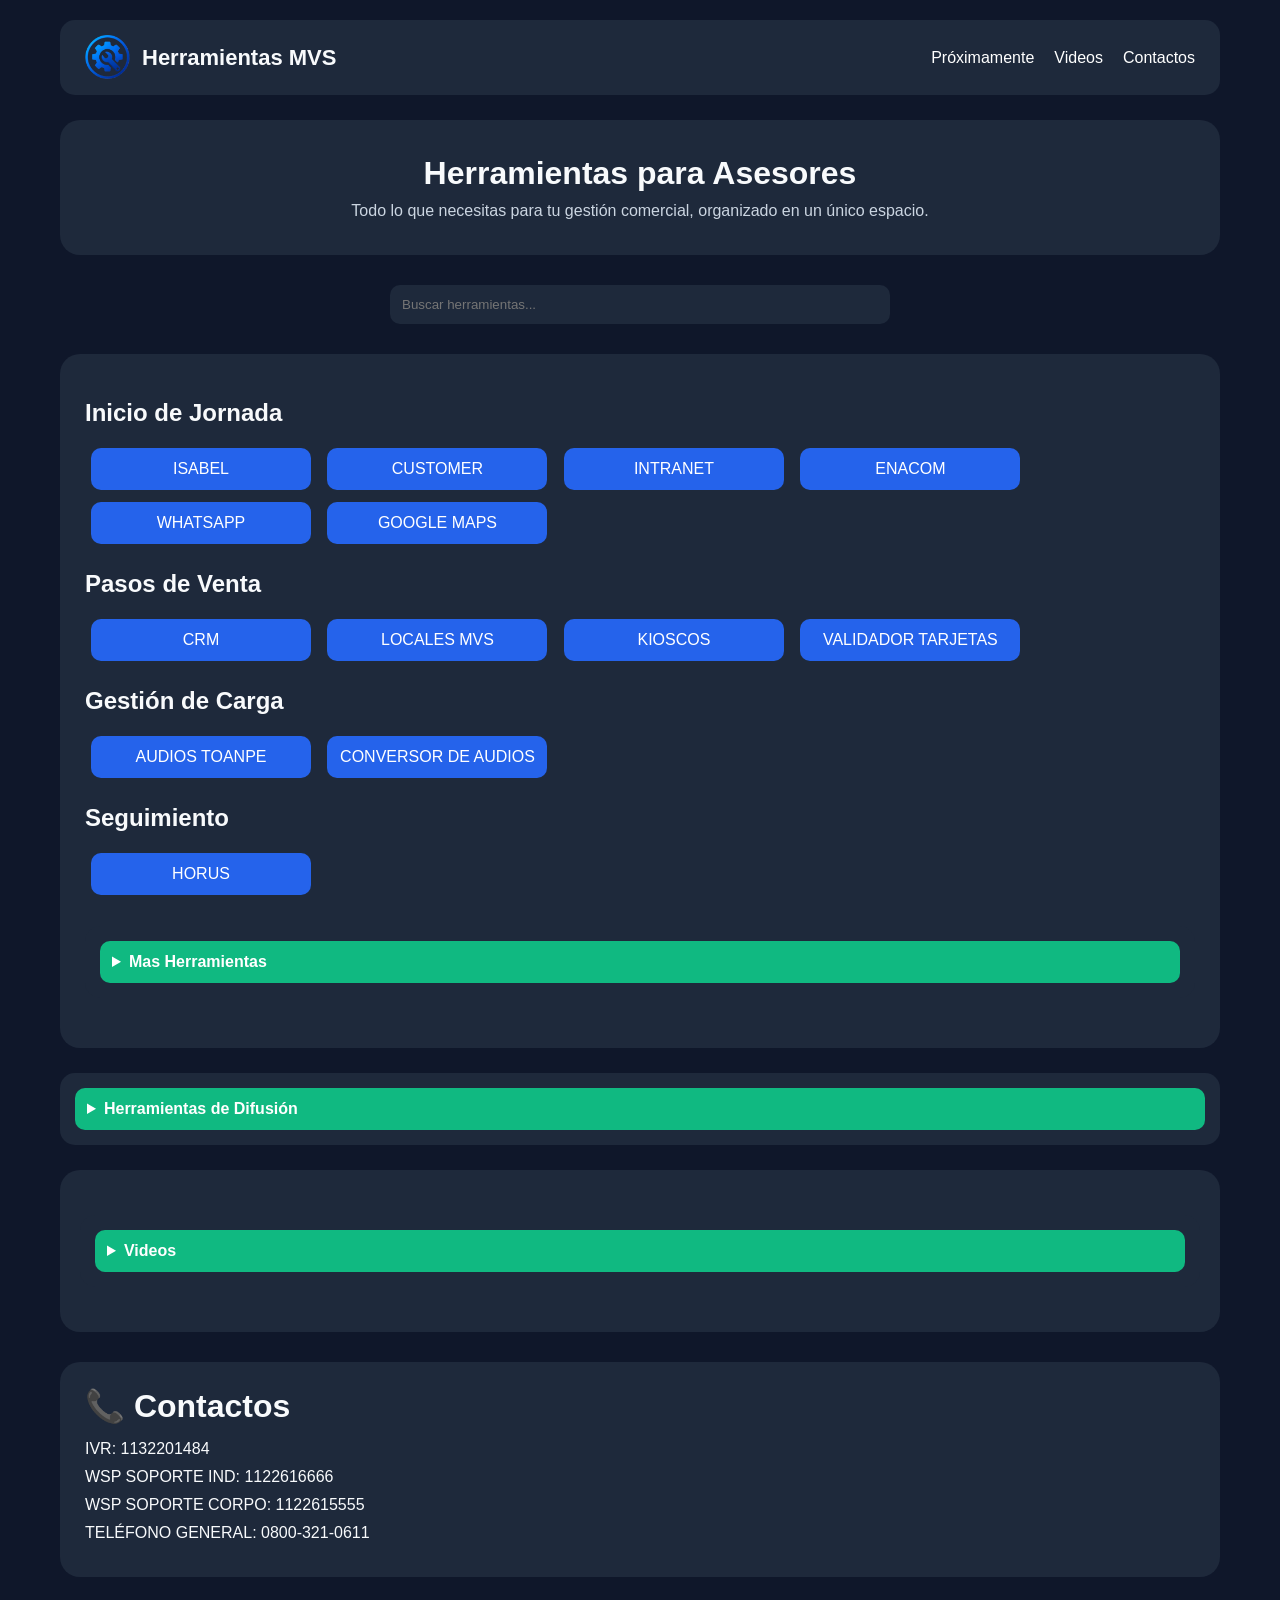
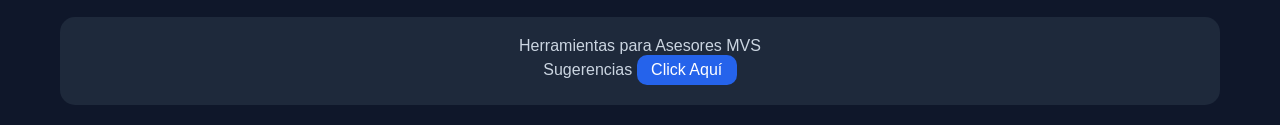
==== index.html @ e7a5f932 "Update CRM link to new URL" ====
<!DOCTYPE html>
<html lang="es">
    <head>
        <meta charset="UTF-8">
        <meta name="viewport" content="width=device-width,
        initial-scale=1.0">
        <title>Herramientas Asesores</title>
        <link rel="stylesheet" href="style.css">
        <link rel="icon" type="image/png" href="favicon.png">
    </head>

    <body>
        <nav>
            <div class="logo">
                <img src="favicon.png" alt="Logo">
                <span>Herramientas MVS</span>
            </div>

            <div class="menu">
                <a href="proximamente.html">Próximamente</a>
                <a href="#videos">Videos</a>
                <a href="#contactos">Contactos</a>
            </div>
        </nav>

<header class="hero">
    <h1>Herramientas para Asesores</h1>

    <p>
        Todo lo que necesitas para tu gestión comercial, organizado en un único espacio.
    </p>
    
</header>
        <input
          type="text"
          id="buscador"
          placeholder="Buscar herramientas..."
          onkeyup="buscarHerramienta()">

    
        <div class="contenedor-botones">

            <h2>Inicio de Jornada</h2>
            <a href="https://192.168.1.99/index.php" class="cta-btn">ISABEL</a>
            <a href="https://customercorner.net/users/sign_in" class="cta-btn">CUSTOMER</a>
            <a href="https://sites.google.com/view/planes-mvs/oferta-m%C3%B3vil/individuos/claro-febrero-80" class="cta-btn">INTRANET</a>
            <a href="https://numeracion.enacom.gob.ar/" class="cta-btn">ENACOM</a>
            <a href="https://web.whatsapp.com/" class="cta-btn">WHATSAPP</a>
            <a href="https://www.google.com/maps" class="cta-btn">GOOGLE MAPS</a>




            <h2>Pasos de Venta</h2>
            <a href="https://consultas.bitandbrain.com/" class="cta-btn">CRM</a>
            <a href="https://www.movistar.com.ar/ayuda/locales-movistar" class="cta-btn">LOCALES MVS</a>
            <a href="https://www.movistar.com.ar/ayuda/pedir-nuevo-chip" class="cta-btn">KIOSCOS</a>
            <a href="https://www.vccgenerator.org/es/validador-de-tarjeta-de-credito/" class="cta-btn">VALIDADOR TARJETAS</a>


            <h2>Gestión de Carga</h2>
            <a href="http://192.168.1.3:5000/" class="cta-btn">AUDIOS TOANPE</a>
            <a href="https://online-audio-converter.com/sp/" class="cta-btn">CONVERSOR DE AUDIOS</a>

            <h2>Seguimiento</h2>
            <a href="http://192.168.1.25:800/#metricas" class="cta-btn">HORUS</a>



           <details>
              <summary>Mas Herramientas</summary>
              <a href="https://pagosce.cobroexpress.com.ar/" class="cta-btn">COBRO EXPRESS</a>
              <a href="https://padlet.com/leandroavila93/movistar-mausof-dwptjrnnmzslsf9q" class="cta-btn">PADLETT</a>
              <a href="https://nollame.aaip.gob.ar/" class="cta-btn">REGISTRO NO LLAME</a>
              <a href="https://pagosnet.provincianet.com.ar/pagosnet/public/application/payment/paywithoutbarcode" class="cta-btn">CORROBORAR TT</a>
              <a href="https://pagos.prontopago.com.ar/#/login" class="cta-btn">PRONTO PAGO</a>
              <a href="https://www.movistar.com.ar/4g" class="cta-btn">COBERTURA MOVIL</a>
               <h2>CUIT</h2>
              <a href="https://www.cuitonline.com/" class="cta-btn">CUIT ONLINE</a>
              <a href="https://www.agip.gob.ar/" class="cta-btn">INGRESOS BRUTOS</a>
           </details>

        </div>
<details>
         <summary>Herramientas de Difusión</summary>

         <a href="https://chromewebstore.google.com/detail/njlokjfmljicmjpongdkpgkpcemppmbn?utm_source=item-share-cb" class="cta-btn">WABiz</a>

        </details>



    <div class="video-card" id="videos">
    <details>
        <summary>Videos</summary>

        <div class="video-contenedor">

            <div class="video-item">
                <video controls>
                    <source src="Activar Chip MVS.mp4" type="video/mp4">
                </video>
                 <p>Activar Chip</p>
                <a href="Activar Chip MVS.mp4" download class="descargar-btn">
                    ⬇ Descargar
                </a>
            </div>

            <div class="video-item">
                <video controls>
                    <source src="Pago Deuda MP.mp4" type="video/mp4">
                </video>
                <p>Pago Deuda MP</p>
                <a href="Pago Deuda MP.mp4" download class="descargar-btn">
                    ⬇ Descargar
                </a>
            </div>

            <div class="video-item">
                <video controls>
                    <source src="SALIR DE REGISTRO NO LLAME.mp4" type="video/mp4">
                </video>
                <p> Como Salir del Registro No Llame</p>
                <a href="SALIR DE REGISTRO NO LLAME.mp4" download class="descargar-btn">
                    ⬇ Descargar
                </a>
            </div>

        </div>

    </details>
</div>

</div>


       <div class="contactos" id="contactos">

    <h1>📞 Contactos</h1>

    <p>IVR: 1132201484</p>
    <p>WSP SOPORTE IND: 1122616666</p>
    <p>WSP SOPORTE CORPO: 1122615555</p>
    <p>TELÉFONO GENERAL: 0800-321-0611</p>

</div>

        <script>
           document.querySelectorAll('.cta-btn').forEach(link => {
           link.setAttribute('target', '_blank');
           link.setAttribute('rel', 'noopener noreferrer');
           });
        </script>

        <script>
           function buscarHerramienta() {
           let input = document.getElementById("buscador");
           let filtro = input.value.toUpperCase();

           let enlaces = document.querySelectorAll(".contenedor-botones a");

           enlaces.forEach(enlace => {
           let texto = enlace.textContent || enlace.innerText;

           if (texto.toUpperCase().indexOf(filtro) > -1) {
            enlace.style.display = "";
           } else {
            enlace.style.display = "none";
           }
         });
         }
        </script>
<footer>
    <p>Herramientas para Asesores MVS</p>
    <p>Sugerencias <a href="https://docs.google.com/forms/d/1jCVIo9-JB_rI6mWD9-ae7sDjNc0KImkV1MtgP0F2uao/edit#responses" class="cta-btn btn-footer">Click Aquí</a></p>
</footer>

    </body>
</html>
---- style.css ----
/*GENERAL*/

*{
    margin:0;
    padding:0;
    box-sizing:border-box;
}

body{
    font-family:Arial, Helvetica, sans-serif;
    background:#0F172A;
    color:#F8FAFC;
    max-width:1200px;
    margin:0 auto;
    padding:20px;
}

/*NAVBAR*/

nav{
    background:#1E293B;
    border-radius:15px;
    padding:15px 25px;
    display:flex;
    justify-content:space-between;
    align-items:center;
    margin-bottom:25px;
}

.logo {
    display: flex;
    align-items: center;
    gap: 12px;
    font-size: 22px;
    font-weight: bold;
}

.logo img {
    width: 45px;
    height: 45px;
    object-fit: contain;
}

.menu{
    display:flex;
    gap:20px;
}

.menu a{
    text-decoration:none;
    color:white;
    transition:.3s;
}

.menu a:hover{
    color:#3B82F6;
}

/*HERO*/

.hero{
    text-align:center;
    background:#1E293B;
    padding:35px;
    border-radius:20px;
    margin-bottom:30px;
}

.hero h1{
    margin-bottom:10px;
}

.hero p{
    color:#CBD5E1;
}

/*BUSCADOR*/

#buscador{
    width:100%;
    max-width:500px;
    display:block;
    margin:0 auto 30px auto;
    padding:12px;
    border-radius:10px;
    border:none;
    background:#1E293B;
    color:white;
}

/*CONTENEDORES*/

.contenedor-botones{
    background:#1E293B;
    border-radius:20px;
    padding:25px;
    margin-bottom:25px;
}

h2{
    margin-top:20px;
    margin-bottom:15px;
}

/*BOTONES*/

.cta-btn{
    display:inline-block;
    width:220px;
    padding:12px;
    margin:6px;
    text-align:center;
    text-decoration:none;
    color:white;
    background:#2563EB;
    border-radius:10px;
    transition:.3s;
}

.cta-btn:hover{
    background:#3B82F6;
    transform:translateY(-2px);
}

/*DETAILS*/

details{
    background:#1E293B;
    border-radius:15px;
    padding:15px;
    margin:25px 0;
}

summary{
    cursor:pointer;
    background:#10B981;
    padding:12px;
    border-radius:10px;
    font-weight:bold;
    color:white;
}

/*VIDEOS */

.video-card{
    background: #1E293B;
    border-radius: 20px;
    padding: 20px;
    margin-top: 25px;
}

/* Contenedor de todos los videos */
.video-card details{
    display: flex;
    flex-direction: column;
}

/* Cada video */
.video-item{
    background: #334155;
    border-radius: 15px;
    padding: 15px;
    margin-top: 15px;
    text-align: center;
}

/* Contenedor de los videos en grilla */
.video-contenedor{
    display: grid;
    grid-template-columns: repeat(auto-fit, minmax(250px, 1fr));
    gap: 20px;
    margin-top: 20px;
}

.video-item video{
    width: 100%;
    max-width: 280px;
    border-radius: 12px;
}

.descargar-btn{
    display: inline-block;
    margin-top: 10px;
    background: #10B981;
    color: white;
    padding: 10px 16px;
    border-radius: 10px;
    text-decoration: none;
}

.descargar-btn:hover{
    background: #22C55E;
}

/*CONTACTOS*/

.contactos{
    background:#1E293B;
    border-radius:20px;
    padding:25px;
    margin-top:30px;
}

.contactos h1{
    margin-bottom:15px;
}

.contactos p{
    margin-bottom:10px;
}

/*FOOTER */

footer{
    margin-top:40px;
    background:#1E293B;
    border-radius:15px;
    padding:20px;
    text-align:center;
    color:#CBD5E1;
}

.btn-footer {
    width: 100px;
    padding: 6px 10px;
    margin: 0;
}


/*RESPONSIVE*/

@media(max-width:768px){

    nav{
        flex-direction:column;
        gap:15px;
    }

    .menu{
        flex-wrap:wrap;
        justify-content:center;
    }

    .video-item{
        flex-direction:column;
        align-items:flex-start;
    }

    .cta-btn{
        width:100%;
    }
}
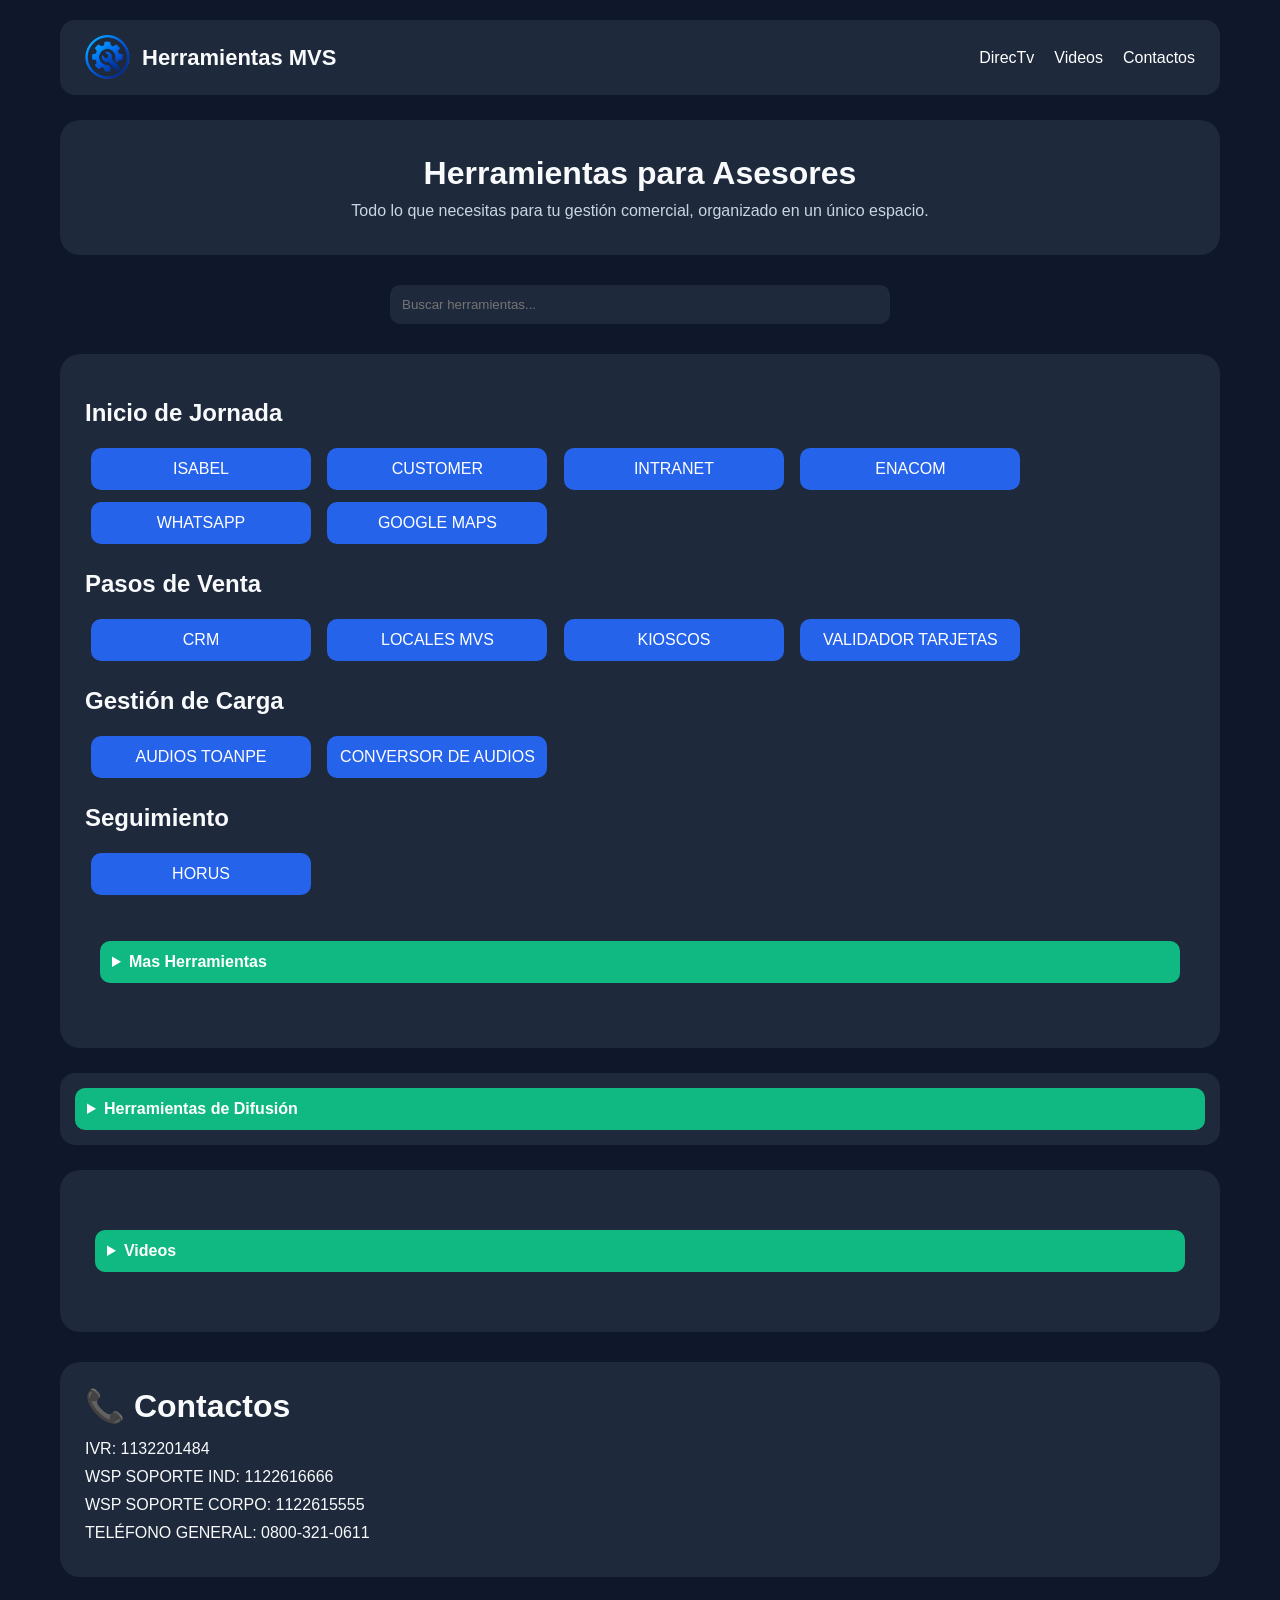
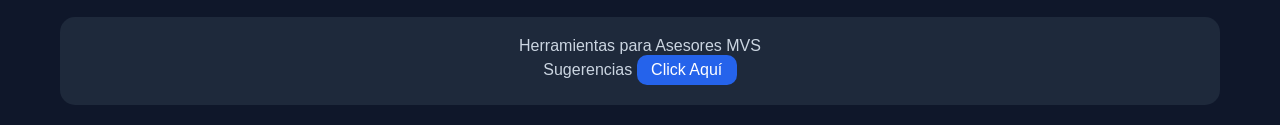
==== commit 485e88a8: "Remove 'Próximamente' link from navigation menu" ====
--- a/index.html
+++ b/index.html
@@ -17,7 +17,7 @@
             </div>
 
             <div class="menu">
-                <a href="proximamente.html">Próximamente</a>
+                <a href="directv.html">DirecTv</a>
                 <a href="#videos">Videos</a>
                 <a href="#contactos">Contactos</a>
             </div>
@@ -59,7 +59,7 @@
 
 
             <h2>Gestión de Carga</h2>
-            <a href="http://192.168.1.3:5000/" class="cta-btn">AUDIOS TOANPE</a>
+            <a href="http://192.168.1.83:3000/" class="cta-btn">AUDIOS TOANPE</a>
             <a href="https://online-audio-converter.com/sp/" class="cta-btn">CONVERSOR DE AUDIOS</a>
 
             <h2>Seguimiento</h2>
@@ -74,7 +74,7 @@
               <a href="https://nollame.aaip.gob.ar/" class="cta-btn">REGISTRO NO LLAME</a>
               <a href="https://pagosnet.provincianet.com.ar/pagosnet/public/application/payment/paywithoutbarcode" class="cta-btn">CORROBORAR TT</a>
               <a href="https://pagos.prontopago.com.ar/#/login" class="cta-btn">PRONTO PAGO</a>
-              <a href="https://www.movistar.com.ar/4g" class="cta-btn">COBERTURA MOVIL</a>
+              <a href="https://www.nperf.com/es/map/AR/-/152392.Movistar-Mvil/signal?ll=20&lg=0&zoom=3" class="cta-btn">COBERTURA MOVIL</a>
                <h2>CUIT</h2>
               <a href="https://www.cuitonline.com/" class="cta-btn">CUIT ONLINE</a>
               <a href="https://www.agip.gob.ar/" class="cta-btn">INGRESOS BRUTOS</a>
@@ -87,7 +87,6 @@
          <a href="https://chromewebstore.google.com/detail/njlokjfmljicmjpongdkpgkpcemppmbn?utm_source=item-share-cb" class="cta-btn">WABiz</a>
 
         </details>
-
 
 
     <div class="video-card" id="videos">
@@ -105,6 +104,16 @@
                     ⬇ Descargar
                 </a>
             </div>
+        </div>
+
+            <div class="video-item">
+                <video controls>
+                    <source src="Activar E-SIM.mp4" type="video/mp4">
+                </video>
+                 <p>Activar E-SIM</p>
+                <a href="Activar E-SIM.mp4" download class="descargar-btn">
+                    ⬇ Descargar
+                </a>
 
             <div class="video-item">
                 <video controls>
@@ -129,8 +138,6 @@
         </div>
 
     </details>
-</div>
-
 </div>
 
 
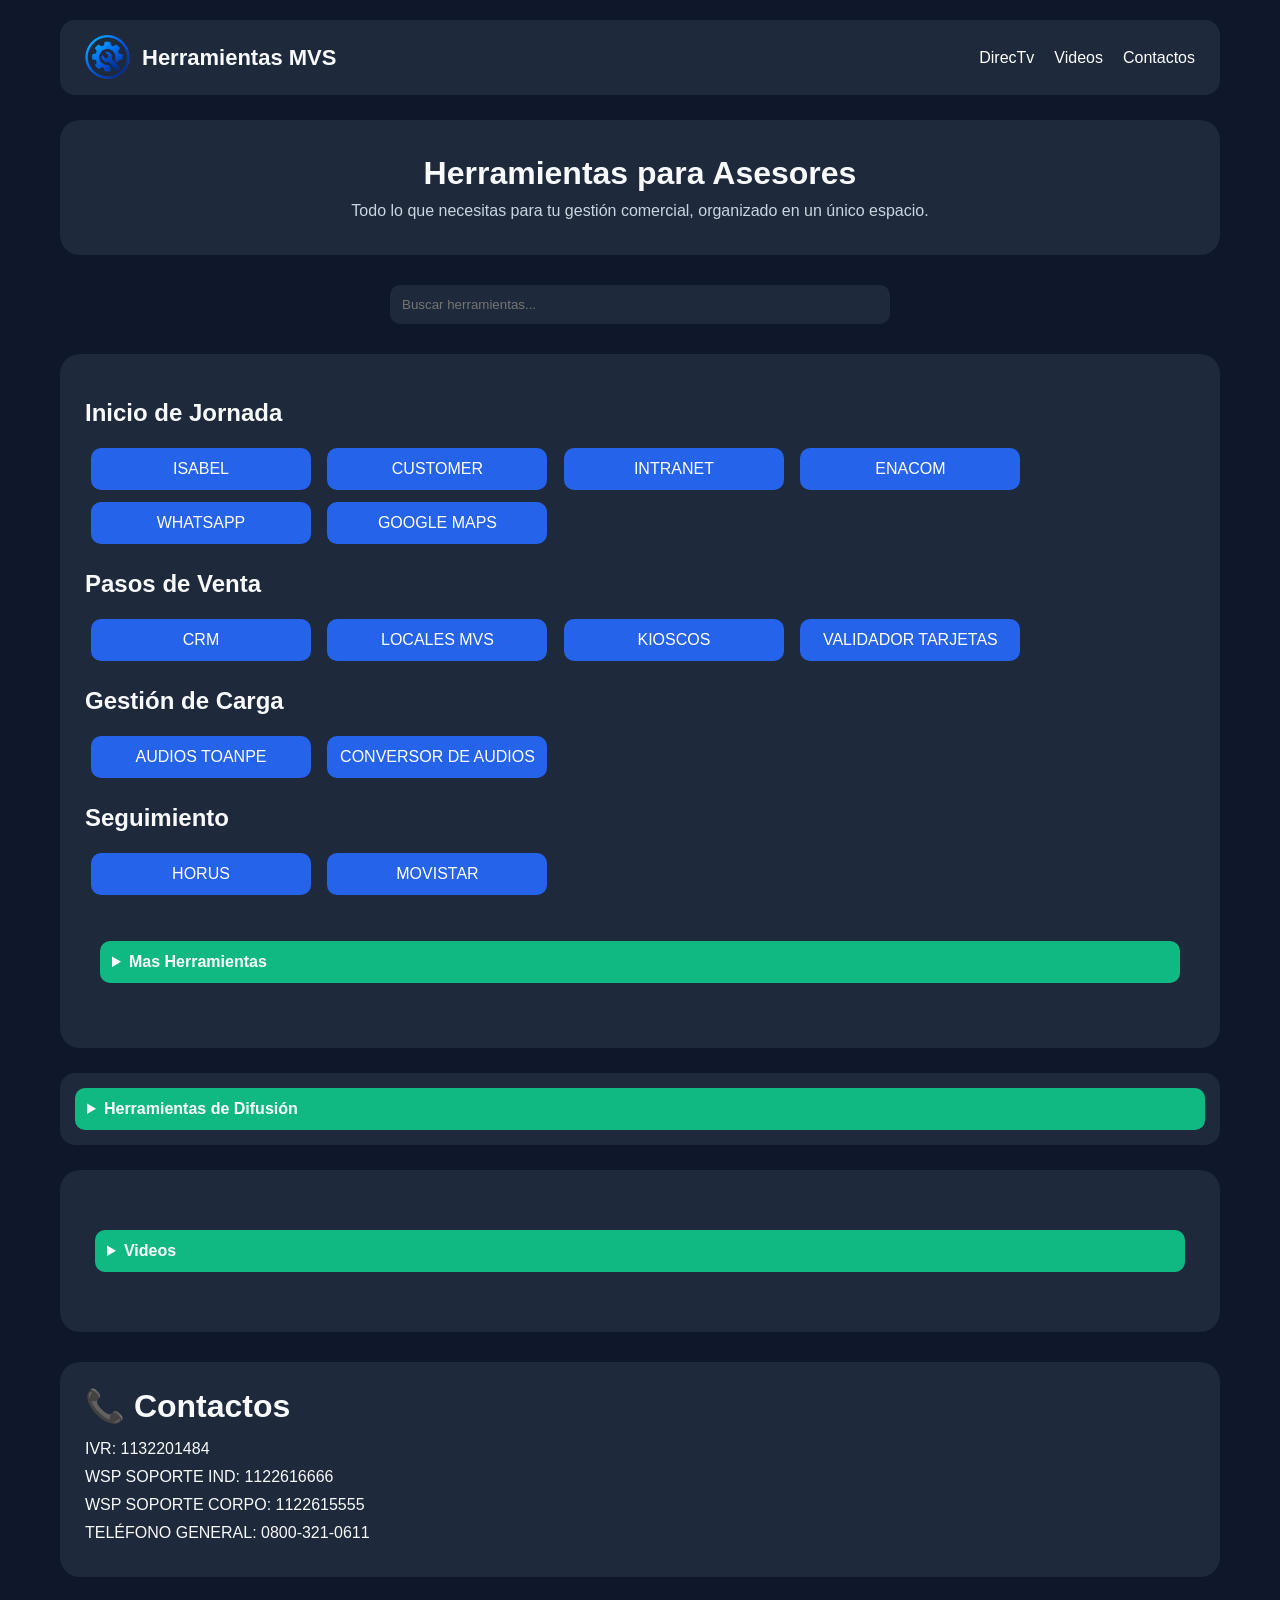
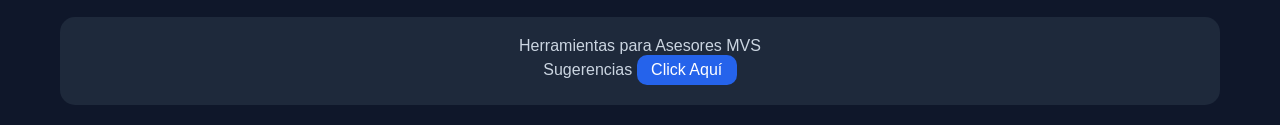
==== commit 69b839bd: "Add MOVISTAR link to index.html" ====
--- a/index.html
+++ b/index.html
@@ -63,7 +63,10 @@
             <a href="https://online-audio-converter.com/sp/" class="cta-btn">CONVERSOR DE AUDIOS</a>
 
             <h2>Seguimiento</h2>
-            <a href="http://192.168.1.25:800/#metricas" class="cta-btn">HORUS</a>
+            <a href="http://192.168.1.83:3100/#metricas" class="cta-btn">HORUS</a>
+            <a href="https://app.movistar.com.ar/home" class="cta-btn">MOVISTAR</a>
+
+            
 
 
 
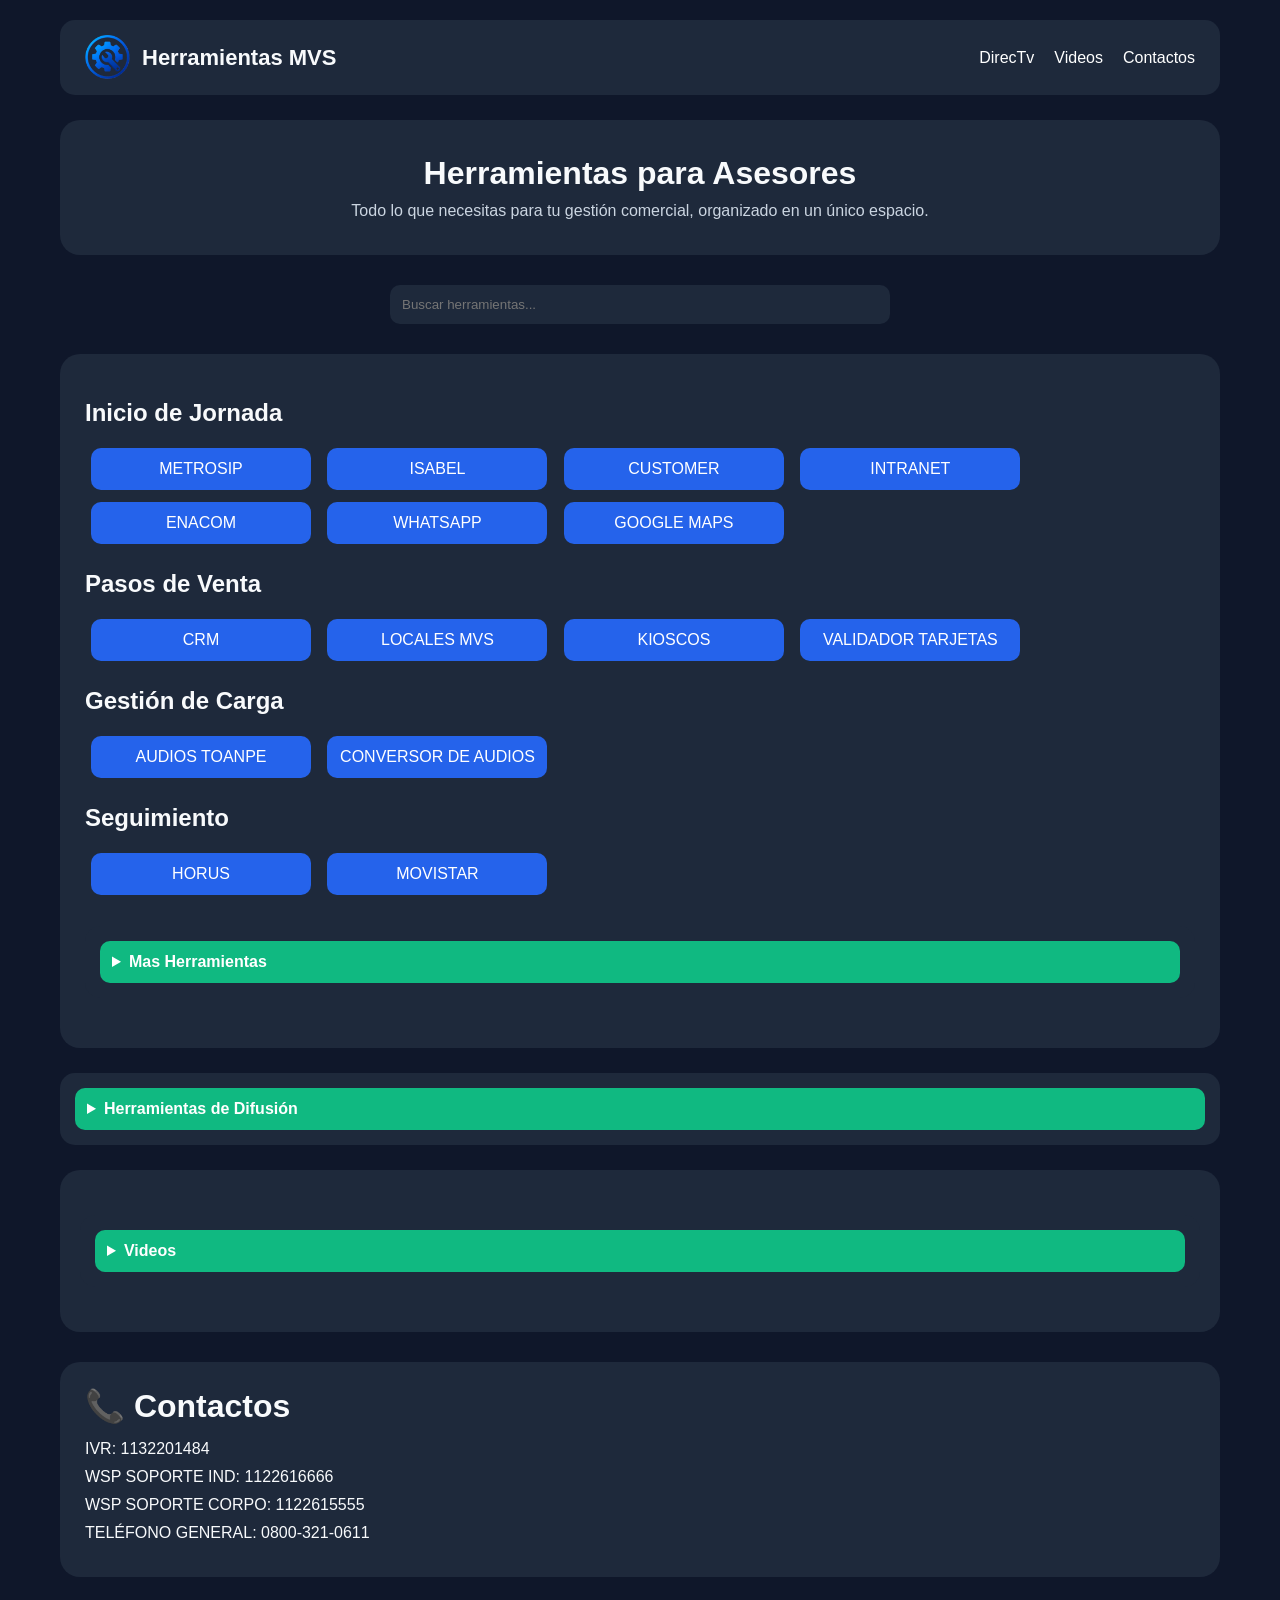
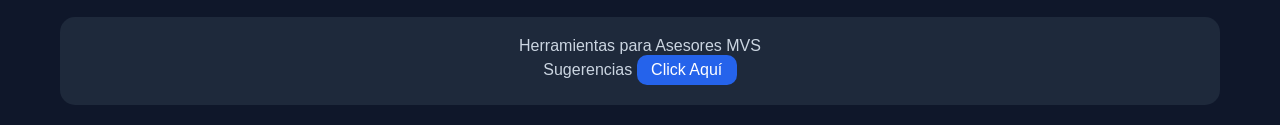
==== commit 13f195db: "Add METROSIP link to index.html" ====
--- a/index.html
+++ b/index.html
@@ -41,6 +41,7 @@
         <div class="contenedor-botones">
 
             <h2>Inicio de Jornada</h2>
+            <a href="https://192.168.1.121:8190/agente#/login" class="cta-btn">METROSIP</a>
             <a href="https://192.168.1.99/index.php" class="cta-btn">ISABEL</a>
             <a href="https://customercorner.net/users/sign_in" class="cta-btn">CUSTOMER</a>
             <a href="https://sites.google.com/view/planes-mvs/oferta-m%C3%B3vil/individuos/claro-febrero-80" class="cta-btn">INTRANET</a>
